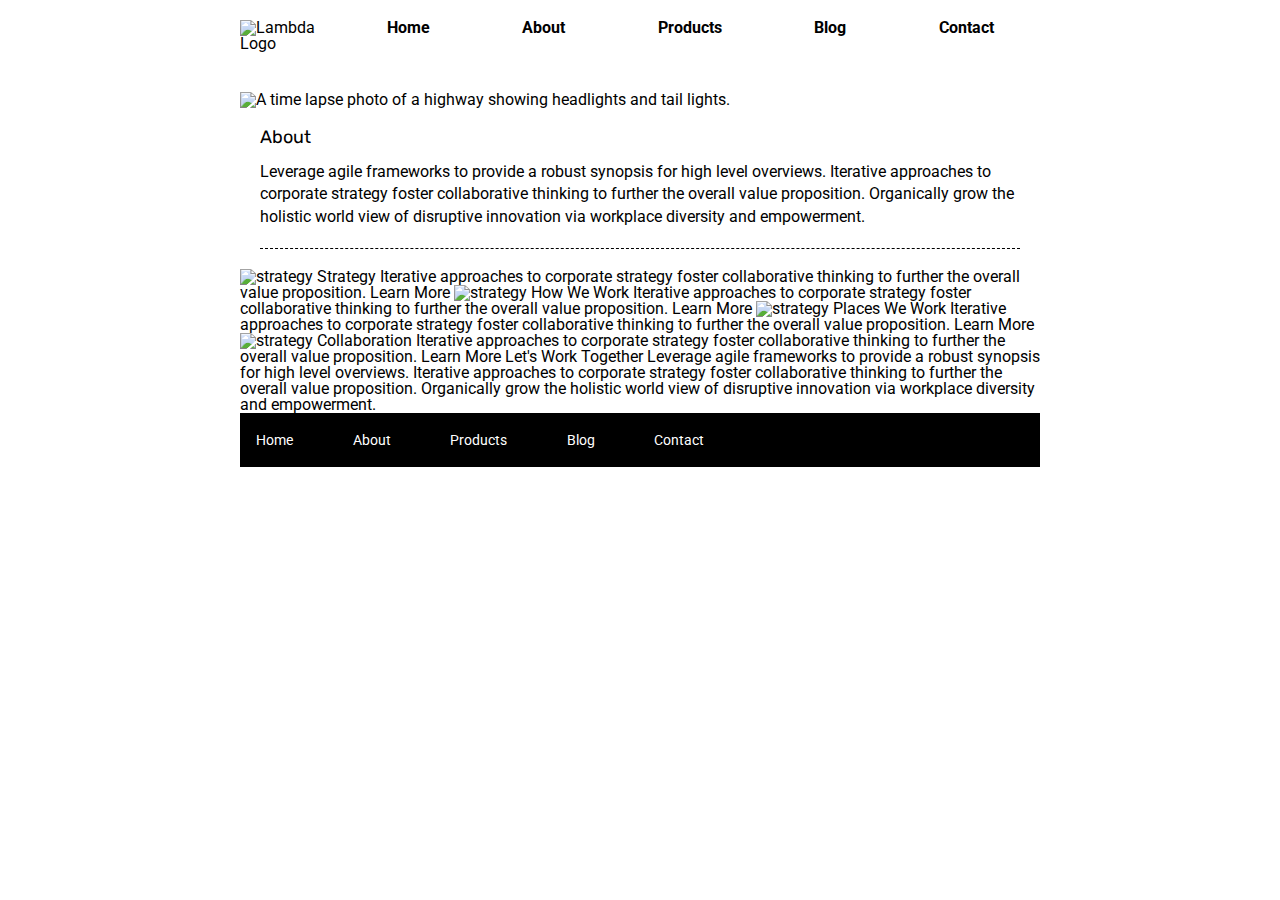
==== about.html @ 3d3b84c4 "Added header to about page & fixed about section" ====
<!doctype html>

<html lang="en">
<head>
  <meta charset="utf-8">

  <title>Sprint Challenge - About</title>

  <link href="https://fonts.googleapis.com/css?family=Roboto|Rubik" rel="stylesheet">
  <link rel="stylesheet" href="css/index.css">

</head>

<body>
    <div class="container about-page">
      <header>
        <img src="img/lambda-black.png" alt="Lambda Logo">
        <nav>            
            <ul>
                <li><a href="index.html">Home</a></li>
                <li><a href="#">About</a></li>
                <li><a href="#">Products</a></li>
                <li><a href="#">Blog</a></li>
                <li><a href="#">Contact</a></li>
            </ul>
        </nav>
    </header>

    <main>
        <img src="img/jumbo-about.png" alt="A time lapse photo of a highway showing headlights and tail lights.">
    </main>
     
    <section class="about">
      <h2>About</h2>

    <p>Leverage agile frameworks to provide a robust synopsis for high level overviews. Iterative approaches to corporate strategy foster collaborative thinking to further the overall value proposition. Organically grow the holistic world view of disruptive innovation via workplace diversity and empowerment.</p>
    </section>


    <img src="img/about-plan.png" alt="strategy">
    
    Strategy
    
    Iterative approaches to corporate strategy foster collaborative thinking to further the overall value proposition.

    Learn More



    <img src="img/about-working.png" alt="strategy">
    
    How We Work
    
    Iterative approaches to corporate strategy foster collaborative thinking to further the overall value proposition.

    Learn More



    <img src="img/about-office.png" alt="strategy">
    
    Places We Work

    Iterative approaches to corporate strategy foster collaborative thinking to further the overall value proposition.

    Learn More

    <img src="img/about-meeting.png" alt="strategy">
    
    Collaboration
    
    Iterative approaches to corporate strategy foster collaborative thinking to further the overall value proposition.

    Learn More

    Let's Work Together

    Leverage agile frameworks to provide a robust synopsis for high level overviews. Iterative approaches to corporate strategy foster collaborative thinking to further the overall value proposition. Organically grow the holistic world view of disruptive innovation via workplace diversity and empowerment.
        
      <footer>
        <nav>
          <a href="index.html">Home</a>
          <a href="#">About</a>
          <a href="#">Products</a>
          <a href="#">Blog</a>
          <a href="#">Contact</a>
        </nav>
      </footer>
    </div><!-- container -->        
</body>
</html>
---- css/index.css ----
/* http://meyerweb.com/eric/tools/css/reset/ 
   v2.0 | 20110126
   License: none (public domain)
*/

html, body, div, span, applet, object, iframe,
h1, h2, h3, h4, h5, h6, p, blockquote, pre,
a, abbr, acronym, address, big, cite, code,
del, dfn, em, img, ins, kbd, q, s, samp,
small, strike, strong, sub, sup, tt, var,
b, u, i, center,
dl, dt, dd, ol, ul, li,
fieldset, form, label, legend,
table, caption, tbody, tfoot, thead, tr, th, td,
article, aside, canvas, details, embed, 
figure, figcaption, footer, header, hgroup, 
menu, nav, output, ruby, section, summary,
time, mark, audio, video {
	margin: 0;
	padding: 0;
	border: 0;
	font-size: 100%;
	font: inherit;
	vertical-align: baseline;
}
/* HTML5 display-role reset for older browsers */
article, aside, details, figcaption, figure, 
footer, header, hgroup, menu, nav, section {
	display: block;
}
body {
	line-height: 1;
}
ol, ul {
	list-style: none;
}
blockquote, q {
	quotes: none;
}
blockquote:before, blockquote:after,
q:before, q:after {
	content: '';
	content: none;
}
table {
	border-collapse: collapse;
	border-spacing: 0;
}

* {
    box-sizing: border-box;
}

html, body {
    height: 100%;
    font-family: 'Roboto', sans-serif;
}

h1, h2, h3, h4, h5 {
    font-size: 18px;
    margin-bottom: 15px;
    font-family: 'Rubik', sans-serif;
}

p {
    line-height: 1.4;
}

.container {
    width: 800px;
    margin: 0 auto;
}

header {
    display: flex;
    align-items: baseline;
    padding: 2.5% 0;
}

nav {
    width: 100%;
}

nav ul {
    display: flex;
    justify-content: space-around;
    font-weight: bold;
}

nav ul li a {
    text-decoration: none;
    color: black;
}

main {
    padding: 2.5% 0;
}

.top-content {
    display: flex;
    flex-wrap: wrap;
    justify-content: space-evenly;
    margin-bottom: 20px;
    border-bottom: 1px dashed black;
}

.top-content .text-container {
    width: 48%;
    padding: 0 1%;
    padding-bottom: 20px;  
}

.middle-content {
    margin-bottom: 20px;
    border-bottom: 1px dashed black;
}

.middle-content h2 {
    padding: 0 2%;
    margin-bottom: 0;
}

.middle-content .boxes {
    display: flex;
    flex-wrap: wrap;
    justify-content: space-evenly;
}

.middle-content .boxes .box {
    width: 12.5%;
    height: 100px;
    background: black;
    margin: 20px 2.5%;
    color: white;
    display: flex;
    align-items: center;
    justify-content: center;
}

.middle-content .boxes .box:nth-child(1) {
    background-color: teal;
}

.middle-content .boxes .box:nth-child(2) {
    background-color: gold;
}

.middle-content .boxes .box:nth-child(3) {
    background-color: cadetblue;
}

.middle-content .boxes .box:nth-child(4) {
    background-color: coral;
}

.middle-content .boxes .box:nth-child(5) {
    background-color: crimson;
}

.middle-content .boxes .box:nth-child(6) {
    background-color: forestgreen;
}

.middle-content .boxes .box:nth-child(7) {
    background-color: darkorchid;
}

.middle-content .boxes .box:nth-child(8) {
    background-color: hotpink;
}

.middle-content .boxes .box:nth-child(9) {
    background-color: indigo;
}

.middle-content .boxes .box:nth-child(10) {
    background-color: dodgerblue;
}

.bottom-content {
    display: flex;
    margin: 0 2% 20px;
    justify-content: space-around;
}

.bottom-content .text-container {
    padding-right: 4%;
}

.bottom-content .text-container:last-child {
    padding-right: 0;
}

footer {
    width: 100%;
    background: black;
}

footer nav {
    width: 60%;
    display: flex;
    justify-content: space-between;
    align-items: center;
    padding: 20px 2%;
    font-size: 14px;
}

footer nav a {
    color: white;
    text-decoration: none;
}

section.about {
    width: 95%;
    margin: auto;
    padding-bottom: 2.5%;
    border-bottom: 1px black dashed;
    margin-bottom: 2.5%;
}
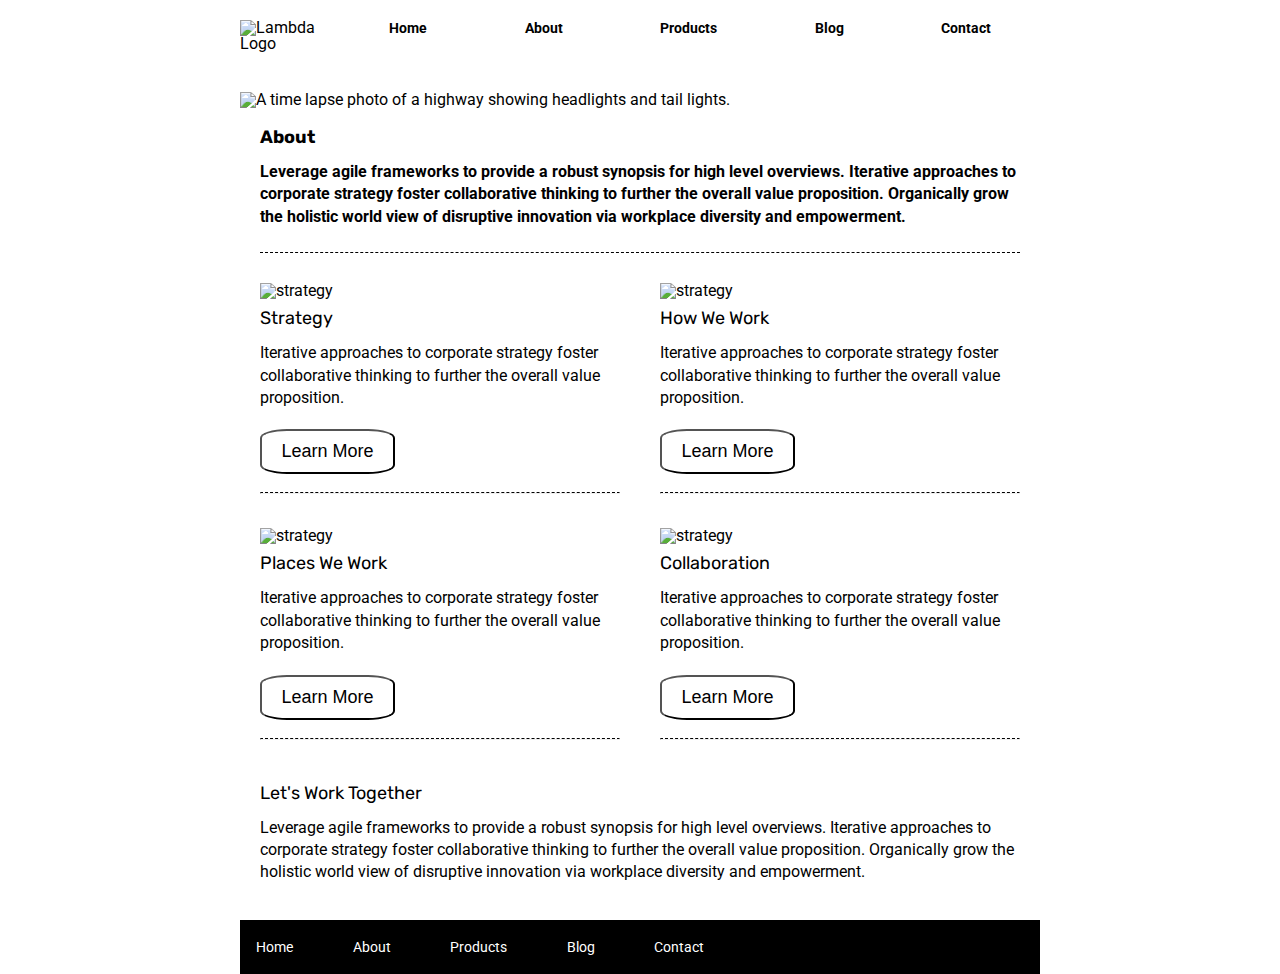
==== commit 97802bc3: "Finished CSS on about page" ====
--- a/about.html
+++ b/about.html
@@ -36,46 +36,44 @@
     <p>Leverage agile frameworks to provide a robust synopsis for high level overviews. Iterative approaches to corporate strategy foster collaborative thinking to further the overall value proposition. Organically grow the holistic world view of disruptive innovation via workplace diversity and empowerment.</p>
     </section>
 
+    <section class="learn-more">
+      <div>
+        <img src="img/about-plan.png" alt="strategy">
+        <h2>Strategy</h2>  
+        <p>Iterative approaches to corporate strategy foster collaborative thinking to further the overall value proposition.</p>
+        <button>Learn More</button>
+        <hr>
+      </div>  
 
-    <img src="img/about-plan.png" alt="strategy">
-    
-    Strategy
-    
-    Iterative approaches to corporate strategy foster collaborative thinking to further the overall value proposition.
+      <div>
+        <img src="img/about-working.png" alt="strategy">
+        <h2>How We Work</h2>
+        <p>Iterative approaches to corporate strategy foster collaborative thinking to further the overall value proposition.</p>
+        <button>Learn More</button>
+        <hr>
+      </div>
 
-    Learn More
+      <div>
+        <img src="img/about-office.png" alt="strategy">
+        <h2>Places We Work</h2>
+        <p>Iterative approaches to corporate strategy foster collaborative thinking to further the overall value proposition.</p>
+        <button>Learn More</button>
+        <hr>
+      </div>
 
+      <div>
+        <img src="img/about-meeting.png" alt="strategy">
+        <h2>Collaboration</h2>    
+        <p>Iterative approaches to corporate strategy foster collaborative thinking to further the overall value proposition.</p>
+        <button>Learn More</button>
+        <hr>
+      </div>
+    </section>
 
-
-    <img src="img/about-working.png" alt="strategy">
-    
-    How We Work
-    
-    Iterative approaches to corporate strategy foster collaborative thinking to further the overall value proposition.
-
-    Learn More
-
-
-
-    <img src="img/about-office.png" alt="strategy">
-    
-    Places We Work
-
-    Iterative approaches to corporate strategy foster collaborative thinking to further the overall value proposition.
-
-    Learn More
-
-    <img src="img/about-meeting.png" alt="strategy">
-    
-    Collaboration
-    
-    Iterative approaches to corporate strategy foster collaborative thinking to further the overall value proposition.
-
-    Learn More
-
-    Let's Work Together
-
-    Leverage agile frameworks to provide a robust synopsis for high level overviews. Iterative approaches to corporate strategy foster collaborative thinking to further the overall value proposition. Organically grow the holistic world view of disruptive innovation via workplace diversity and empowerment.
+    <section class="work-together">
+      <h2>Let's Work Together</h2>
+      <p>Leverage agile frameworks to provide a robust synopsis for high level overviews. Iterative approaches to corporate strategy foster collaborative thinking to further the overall value proposition. Organically grow the holistic world view of disruptive innovation via workplace diversity and empowerment.</p>
+      </section>
         
       <footer>
         <nav>
--- a/css/index.css
+++ b/css/index.css
@@ -84,10 +84,11 @@
 nav ul {
     display: flex;
     justify-content: space-around;
+}
+
+nav ul li a {
+    font-size: 14px;
     font-weight: bold;
-}
-
-nav ul li a {
     text-decoration: none;
     color: black;
 }
@@ -213,7 +214,49 @@
 section.about {
     width: 95%;
     margin: auto;
-    padding-bottom: 2.5%;
+    padding-bottom: 3%;
     border-bottom: 1px black dashed;
     margin-bottom: 2.5%;
+    font-weight: bold;
+}
+
+section.learn-more {
+    display: flex;
+    flex-flow: row wrap;
+    justify-content: space-around;
+}
+
+section.learn-more div {
+    width: 50%;
+    padding-bottom: 2%;
+    padding-left: 2.5%;
+    padding-right: 2.5%;
+    margin: auto;
+}
+
+div hr {
+    border-top: 1px dashed black;
+}
+
+section.learn-more img {
+    padding: 10px 0;
+}
+
+section.learn-more p {
+    padding-bottom: 10px;
+}
+
+section.learn-more button {
+    margin: 10px 0;
+    border-radius: 20%;
+    height: 45px;
+    width: 135px;
+    background-color: white;
+    font-size: 18px;;
+}
+
+section.work-together {
+    width: 95%;
+    margin: 2.5% auto;
+    padding-bottom: 2%;
 }